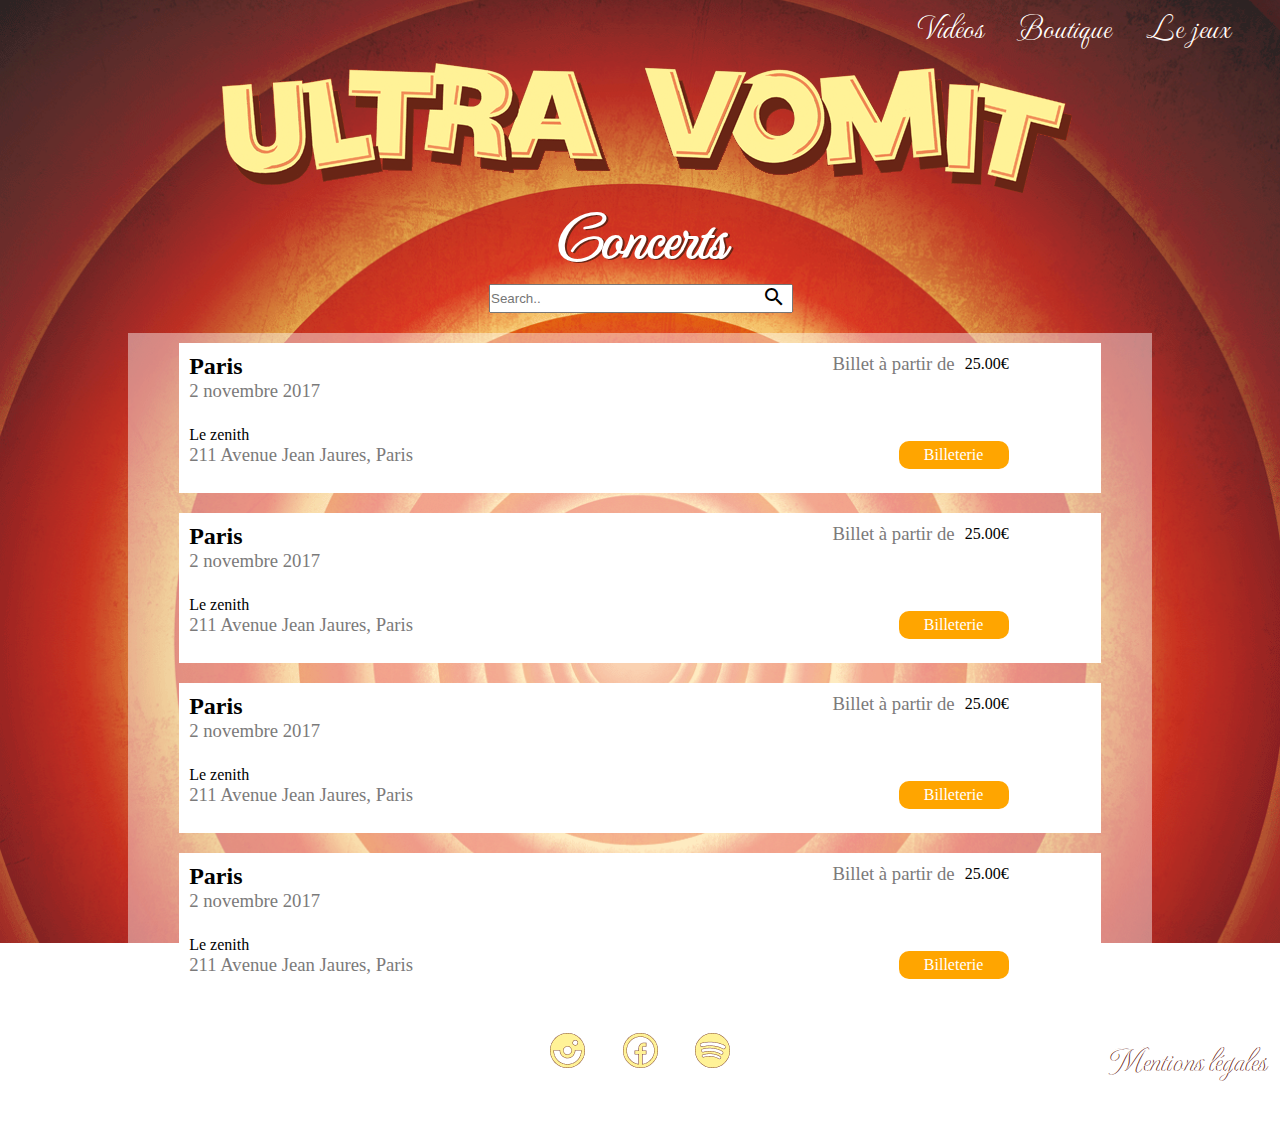
==== concerts.html @ 5b3f061d "concerts page" ====
<!DOCTYPE html>
<html lang="en">

<head>
  <meta charset="UTF-8">
  <meta http-equiv="X-UA-Compatible" content="IE=edge">
  <meta name="viewport" content="width=device-width, initial-scale=1.0">
  <link rel="stylesheet" href="style.css">
  <link rel="preconnect" href="https://fonts.googleapis.com">
  <link rel="preconnect" href="https://fonts.gstatic.com" crossorigin>
  <link href="https://fonts.googleapis.com/css2?family=MonteCarlo&display=swap" rel="stylesheet">
  <link href="https://fonts.googleapis.com/icon?family=Material+Icons" rel="stylesheet">

  <title>Document</title>
</head>

<body>
  <header>
    <nav>
      <a href="videos.html">Vidéos</a>
      <a href="shop.html">Boutique</a>
      <a href="game.html">Le jeux</a>
    </nav>
    <a href="index.html">
      <img class="logo" src="asset/logoFix.png" alt="Logo Ultra Vomit">
    </a>
    <h1 class="title">Concerts</h1>

  </header>
  <main class="concerts">
    <div class="search">
      <form action="concerts.html">
        <input type="text" placeholder="Search.." name="search">
        <button type="submit"><span class="material-icons">
            search
          </span></i></button>
      </form>

    </div>
    <div class="card-collection">
      <div class="card-concert">
        <img src="https://statics-infoconcert.digitick.com/media/details/ULTRA_VOMIT_2017_120x150.jpg" alt="" class="poster">
        <div class="detail">
          <div class="city">
            <h2>Paris</h2>
            <h3>2 novembre 2017</h3>
          </div>
          <div class="venue">
            <p>Le zenith</p>
            <h3>211 Avenue Jean Jaures, Paris</h3>
          </div>
          <div class="price">
            <h3>Billet à partir de </h3>
            <span>25.00€</span>
          </div>
          <a href="https://www.infoconcert.com/artiste/ultra-vomit-28429/concerts.html">Billeterie</a>
        </div>
      </div>
      <div class="card-concert">
        <img src="https://statics-infoconcert.digitick.com/media/details/ULTRA_VOMIT_2017_120x150.jpg" alt="" class="poster">
        <div class="detail">
          <div class="city">
            <h2>Paris</h2>
            <h3>2 novembre 2017</h3>
          </div>
          <div class="venue">
            <p>Le zenith</p>
            <h3>211 Avenue Jean Jaures, Paris</h3>
          </div>
          <div class="price">
            <h3>Billet à partir de </h3>
            <span>25.00€</span>
          </div>
          <a href="https://www.infoconcert.com/artiste/ultra-vomit-28429/concerts.html">Billeterie</a>
        </div>
      </div>
      <div class="card-concert">
        <img src="https://statics-infoconcert.digitick.com/media/details/ULTRA_VOMIT_2017_120x150.jpg" alt="" class="poster">
        <div class="detail">
          <div class="city">
            <h2>Paris</h2>
            <h3>2 novembre 2017</h3>
          </div>
          <div class="venue">
            <p>Le zenith</p>
            <h3>211 Avenue Jean Jaures, Paris</h3>
          </div>
          <div class="price">
            <h3>Billet à partir de </h3>
            <span>25.00€</span>
          </div>
          <a href="https://www.infoconcert.com/artiste/ultra-vomit-28429/concerts.html">Billeterie</a>
        </div>
      </div>
      <div class="card-concert">
        <img src="https://statics-infoconcert.digitick.com/media/details/ULTRA_VOMIT_2017_120x150.jpg" alt="" class="poster">
        <div class="detail">
          <div class="city">
            <h2>Paris</h2>
            <h3>2 novembre 2017</h3>
          </div>
          <div class="venue">
            <p>Le zenith</p>
            <h3>211 Avenue Jean Jaures, Paris</h3>
          </div>
          <div class="price">
            <h3>Billet à partir de </h3>
            <span>25.00€</span>
          </div>
          <a href="https://www.infoconcert.com/artiste/ultra-vomit-28429/concerts.html">Billeterie</a>
        </div>
      </div>

    </div>

  </main>
  <footer>
    <div class="social">
      <a href="https://www.instagram.com/ultravomitofficiel/?hl=en">
        <img src="asset/icon/Vector(2).png" alt="logo instagram">
      </a>
      <a href="https://www.facebook.com/ultravomitofficiel">
        <img src="asset/icon/Vector(1).png" alt="logo facebook">
      </a>
      <a href="https://open.spotify.com/artist/4mnp6YW545j0Qb5PYS9Wmv">
        <img src="asset/icon/Vector.png" alt="logo spotify">
      </a>
    </div>
    <a href="#" class="legal">
      Mentions légales
    </a>
  </footer>

</body>

</html>
---- style.css ----
*{
  padding: 0;
  margin: 0;
}
a{
  text-decoration: none;
  color: white;

  font-family: 'MonteCarlo', cursive;

}
html{
  background-image: url('./asset/fond-looney.gif');
  background-size: cover;
  background-repeat: no-repeat;
  background-position: center; 
  height: 100vh;
  width: 100vw;
  overflow-x: hidden;
  background-attachment: fixed;
}

header{
  width: 100vw;
  display: flex;
  justify-content: center;
}
.nav-landing {
  display: flex;
  width: 70%;
  justify-content: space-evenly;
  margin: 0 15% 0 15%;
  padding-top: 10%;
}
footer{
  position: relative;
  bottom: 0px;
  width: 100vw;
  display: flex;
  justify-content: center;
  height: 10vh;
}
.social{
  width: 20vw;
  display: flex;
  justify-content: space-evenly;
}
.legal{
  position: absolute;
  right: 15px;
  font-size: 2rem;
  text-shadow: 1px 0 0 #682515;
  transition: all .2s ease-in-out; 
}
.legal:hover{
  color: black;
  transform: scale(1.1);
}
.landing{
  height: 65vh;
}
.landing >* a{
  display: flex;
  flex-direction: column;
  text-align: center;
  font-size: 2.5rem;
  text-shadow: 1px 0 0 #682515;
  transition: all .2s ease-in-out; 
}
.landing > * a:hover{
  color: black;
  transform: scale(1.2);
}
.logo{
  margin-top: 5vh;
}
nav
{display: flex;
  justify-content: space-evenly;
  width: 30%;
  position: absolute;
  right: 15px;
  text-shadow: 1px 0 0 #682515;
  font-size: 2rem;
}
nav >a{
  transition: all .2s ease-in-out;
}
nav >a:hover{
  color: black;
  transform: scale(1.2);
}
.title{
  position: absolute;
  top: 20vh;
  font-family: 'Montecarlo' , cursive;
  font-size: 4rem;
  color: #fff;
  text-shadow: 2px 1px 0 #682515;
}
.search{
  display: flex;
  justify-content: center;
}
.search>form>input{
  height: 25px;
  width: 300px;
  position: relative;
  right: -15px;
}
.search>form>button{
  position: relative;
  height: 28px;
  background-color: transparent;
  right: 20px;
  top: 6px;
  border: none;
  cursor: pointer;
}
.concerts{
  display: flex;
  flex-direction: column;
  justify-content: center;
}
.card-collection {
  width: 80%;
  align-self: center;
  background-color: #ffffff70;
  min-height: 50vh;
  margin: 20px 0;
  justify-content: center;
  display: flex;
  flex-direction: column;
}
.card-concert{
  display: flex;
  height: 150px;
  background-color: #fff;
  width: 90%;
  margin: 10px 0;
  align-self: center;
}
.card-concert>img{
margin-right: 10px;
}
h3{
  color: #7B7A7A;
  font-weight: 300;
}
.detail{
  display: flex;
  flex-direction: column;
  width: inherit;
}
.detail>a{
  align-self: end;
  width: 100px;
  background-color: orange;
  border-radius: 10px;
  justify-content: center;
  display: flex;
  font-size: 1rem;
  font-family: unset;
  padding: 5px;
  margin: -25px 10px;
}
.price{
  display: flex;
  position: absolute;
  margin: 10px 10px;
  align-self: end;
}
.price>span{
  margin-left: 10px;
  align-self: center;  
}
.city{
margin-top: 10px;
}
.venue{
  margin-top: 3%;
}
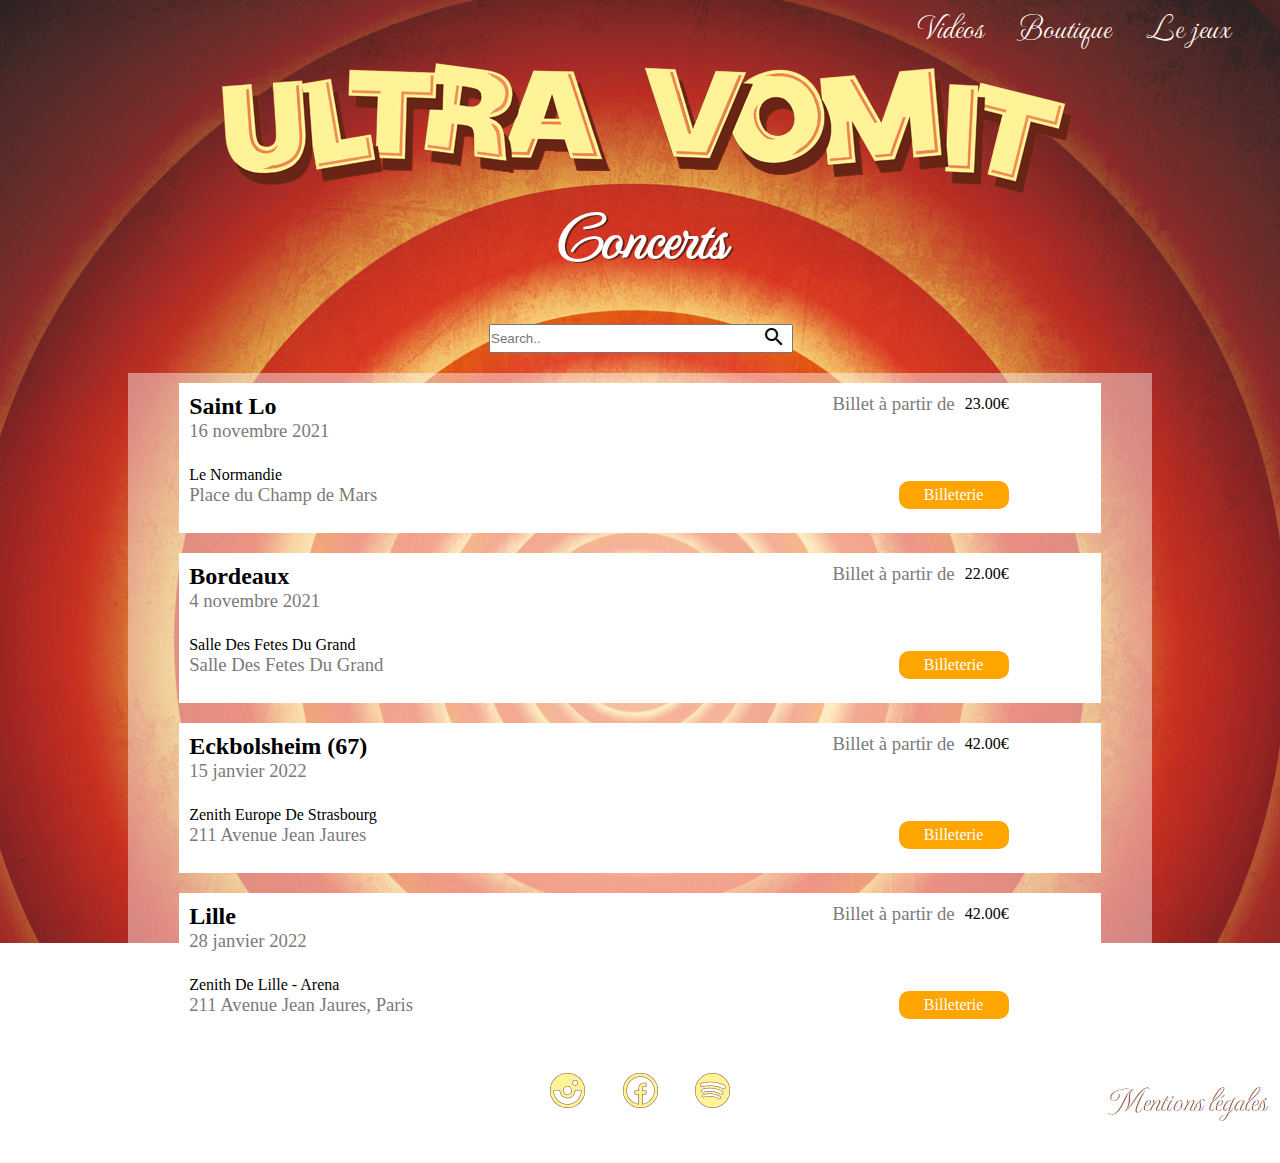
==== commit 514ab300: "shop pages" ====
--- a/concerts.html
+++ b/concerts.html
@@ -11,7 +11,7 @@
   <link href="https://fonts.googleapis.com/css2?family=MonteCarlo&display=swap" rel="stylesheet">
   <link href="https://fonts.googleapis.com/icon?family=Material+Icons" rel="stylesheet">
 
-  <title>Document</title>
+  <title>UltraVomit</title>
 </head>
 
 <body>
@@ -42,16 +42,16 @@
         <img src="https://statics-infoconcert.digitick.com/media/details/ULTRA_VOMIT_2017_120x150.jpg" alt="" class="poster">
         <div class="detail">
           <div class="city">
-            <h2>Paris</h2>
-            <h3>2 novembre 2017</h3>
+            <h2>Saint Lo</h2>
+            <h3>16 novembre 2021</h3>
           </div>
           <div class="venue">
-            <p>Le zenith</p>
-            <h3>211 Avenue Jean Jaures, Paris</h3>
+            <p>Le Normandie</p>
+            <h3>Place du Champ de Mars</h3>
           </div>
           <div class="price">
             <h3>Billet à partir de </h3>
-            <span>25.00€</span>
+            <span>23.00€</span>
           </div>
           <a href="https://www.infoconcert.com/artiste/ultra-vomit-28429/concerts.html">Billeterie</a>
         </div>
@@ -60,52 +60,52 @@
         <img src="https://statics-infoconcert.digitick.com/media/details/ULTRA_VOMIT_2017_120x150.jpg" alt="" class="poster">
         <div class="detail">
           <div class="city">
-            <h2>Paris</h2>
-            <h3>2 novembre 2017</h3>
+            <h2>Bordeaux</h2>
+            <h3>4 novembre 2021</h3>
           </div>
           <div class="venue">
-            <p>Le zenith</p>
-            <h3>211 Avenue Jean Jaures, Paris</h3>
+            <p>Salle Des Fetes Du Grand </p>
+            <h3>Salle Des Fetes Du Grand </h3>
           </div>
           <div class="price">
             <h3>Billet à partir de </h3>
-            <span>25.00€</span>
+            <span>22.00€</span>
           </div>
           <a href="https://www.infoconcert.com/artiste/ultra-vomit-28429/concerts.html">Billeterie</a>
         </div>
       </div>
       <div class="card-concert">
-        <img src="https://statics-infoconcert.digitick.com/media/details/ULTRA_VOMIT_2017_120x150.jpg" alt="" class="poster">
+        <img src="https://statics-infoconcert.digitick.com/media/legros4.jpg" alt="" class="poster">
         <div class="detail">
           <div class="city">
-            <h2>Paris</h2>
-            <h3>2 novembre 2017</h3>
+            <h2> Eckbolsheim (67) </h2>
+            <h3>15 janvier 2022</h3>
           </div>
           <div class="venue">
-            <p>Le zenith</p>
-            <h3>211 Avenue Jean Jaures, Paris</h3>
+            <p>Zenith Europe De Strasbourg</p>
+            <h3>211 Avenue Jean Jaures</h3>
           </div>
           <div class="price">
             <h3>Billet à partir de </h3>
-            <span>25.00€</span>
+            <span>42.00€</span>
           </div>
           <a href="https://www.infoconcert.com/artiste/ultra-vomit-28429/concerts.html">Billeterie</a>
         </div>
       </div>
       <div class="card-concert">
-        <img src="https://statics-infoconcert.digitick.com/media/details/ULTRA_VOMIT_2017_120x150.jpg" alt="" class="poster">
+        <img src="https://statics-infoconcert.digitick.com/media/legros4.jpg" alt="" class="poster">
         <div class="detail">
           <div class="city">
-            <h2>Paris</h2>
-            <h3>2 novembre 2017</h3>
+            <h2>Lille</h2>
+            <h3>28 janvier 2022</h3>
           </div>
           <div class="venue">
-            <p>Le zenith</p>
+            <p>Zenith De Lille - Arena</p>
             <h3>211 Avenue Jean Jaures, Paris</h3>
           </div>
           <div class="price">
             <h3>Billet à partir de </h3>
-            <span>25.00€</span>
+            <span>42.00€</span>
           </div>
           <a href="https://www.infoconcert.com/artiste/ultra-vomit-28429/concerts.html">Billeterie</a>
         </div>
@@ -126,7 +126,7 @@
         <img src="asset/icon/Vector.png" alt="logo spotify">
       </a>
     </div>
-    <a href="#" class="legal">
+    <a href="legal.html" class="legal">
       Mentions légales
     </a>
   </footer>
--- a/style.css
+++ b/style.css
@@ -25,6 +25,12 @@
   display: flex;
   justify-content: center;
 }
+main{
+  margin-top: 40px;
+  display: flex;
+  flex-direction: column;
+  justify-content: center;
+}
 .nav-landing {
   display: flex;
   width: 70%;
@@ -74,8 +80,8 @@
 .logo{
   margin-top: 5vh;
 }
-nav
-{display: flex;
+nav{
+  display: flex;
   justify-content: space-evenly;
   width: 30%;
   position: absolute;
@@ -97,6 +103,7 @@
   font-size: 4rem;
   color: #fff;
   text-shadow: 2px 1px 0 #682515;
+ 
 }
 .search{
   display: flex;
@@ -117,11 +124,6 @@
   border: none;
   cursor: pointer;
 }
-.concerts{
-  display: flex;
-  flex-direction: column;
-  justify-content: center;
-}
 .card-collection {
   width: 80%;
   align-self: center;
@@ -141,7 +143,7 @@
   align-self: center;
 }
 .card-concert>img{
-margin-right: 10px;
+  margin-right: 10px;
 }
 h3{
   color: #7B7A7A;
@@ -180,3 +182,55 @@
 .venue{
   margin-top: 3%;
 }
+.shop>.card-collection{
+  flex-wrap: wrap;
+  flex-direction: row;
+}
+.card-shop{
+  background-color: #682515;
+  width: 250px;
+  height: 400px;
+  display: flex;
+  flex-direction: column;
+  justify-content: center;
+  margin: 20px;
+  align-self: center;
+}
+.card-shop>.detail{
+  position: absolute;
+  display: flex;
+  justify-content: center;
+  flex-direction: column;
+  background-color: #ffffff99;
+  height: 350px;
+  width: 200px;
+  align-self: center;
+  text-align: center;
+  display: none;  
+}
+.card-shop:hover>.detail{
+  display: flex;
+}
+.card-shop>.detail>*{
+  width: 90%;
+  align-self: center;
+  margin: 10px 0;
+}
+.quantity{
+  display: flex;
+  justify-content: center;
+  margin-bottom: 10px;
+}
+.quantity>input{
+  width: 50px;
+  margin-left: 10px;
+}
+.card-shop>.detail>input{
+  width: 100px;
+}
+.cart-icon{
+  position: absolute;
+  top: 20vh;
+  color: #fff;
+  right: 15vw;
+}
